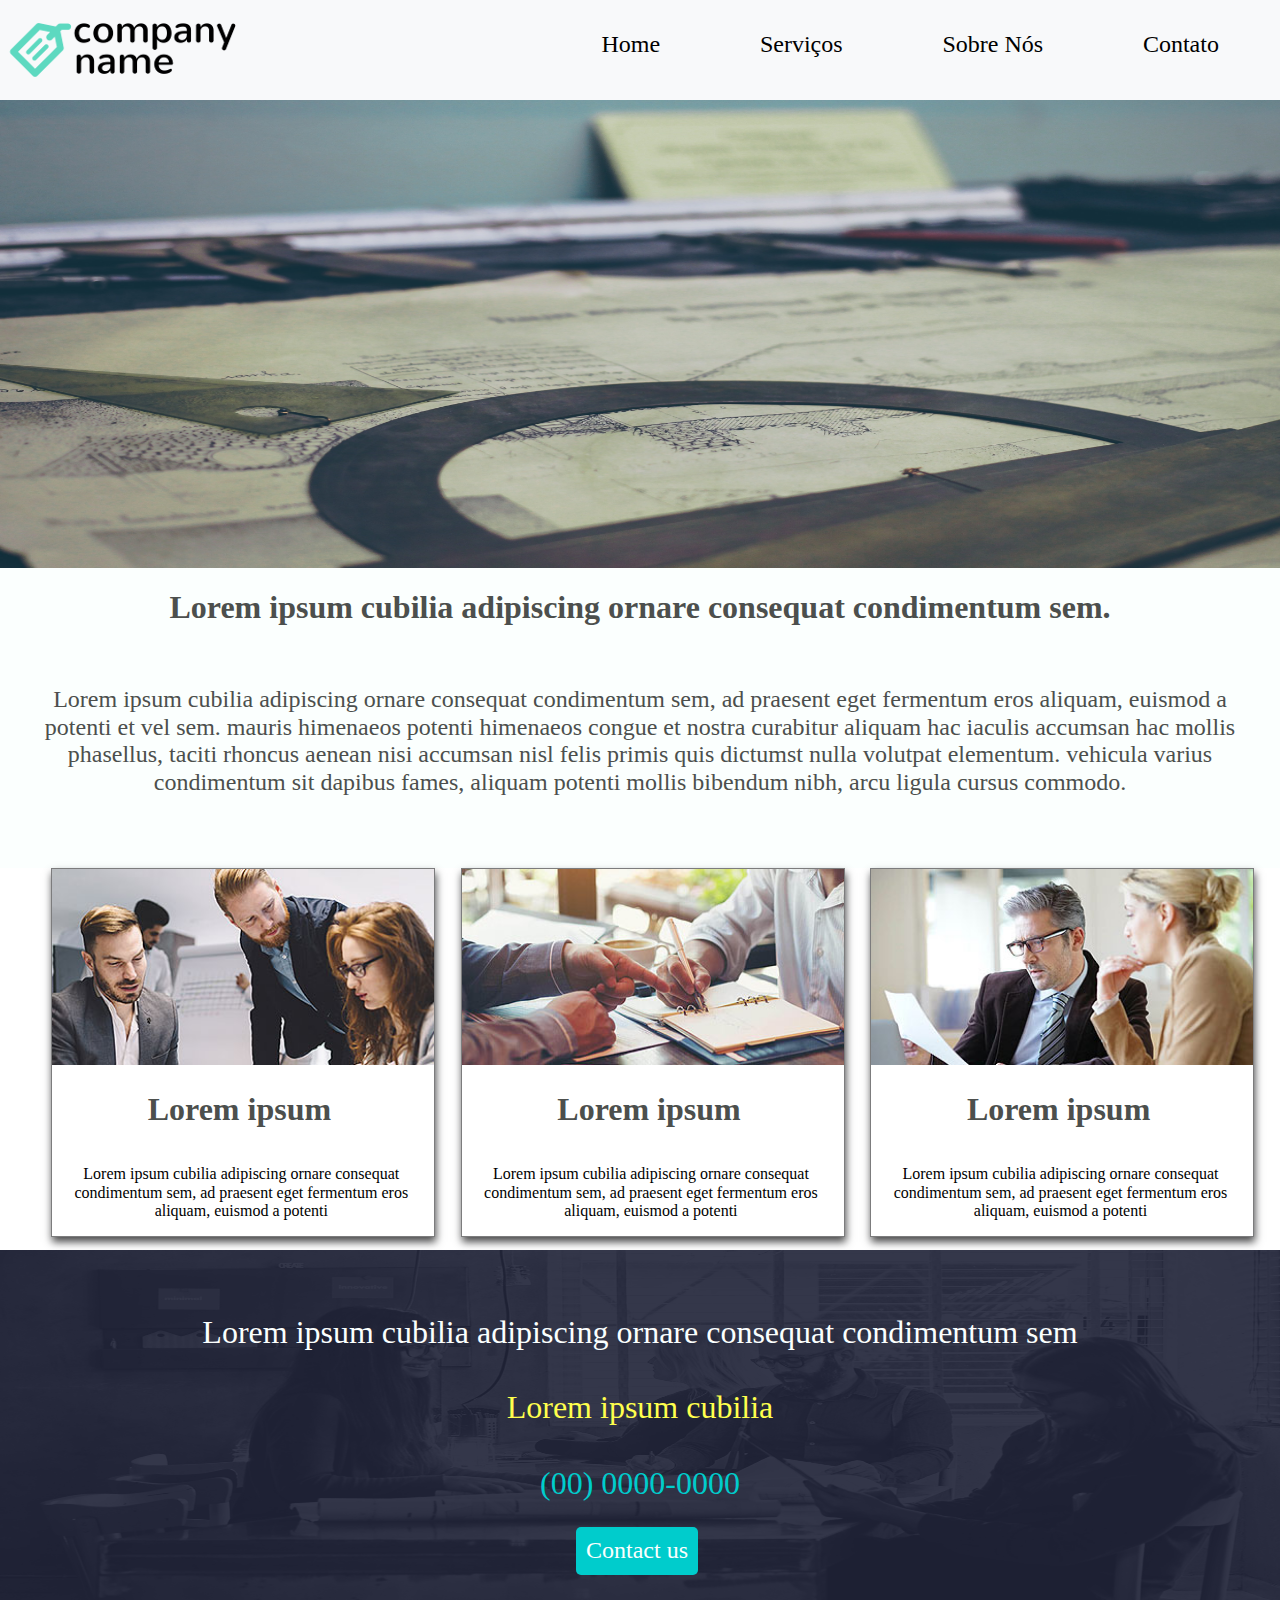
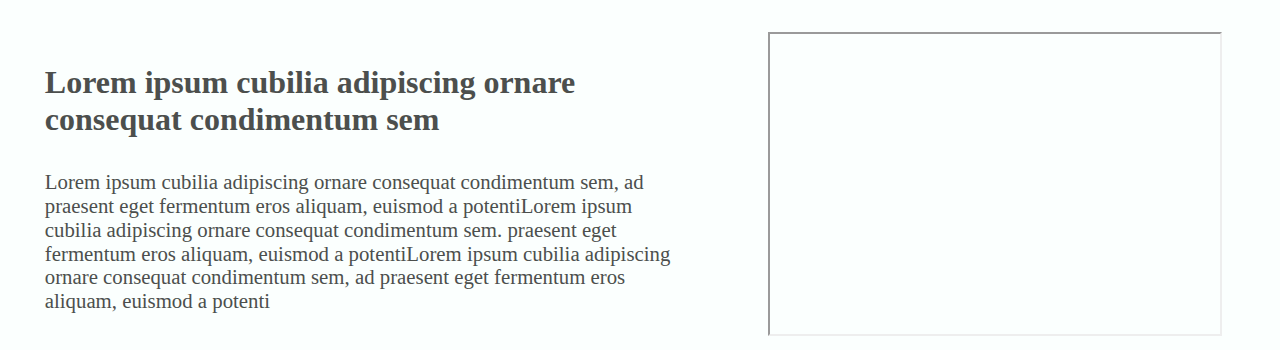
==== index.html @ fb7d9041 "Home" ====
<!DOCTYPE html>
<html>
<head>
	<title>Home Company Name</title>
	<meta charset="utf-8">
	<link rel="stylesheet" type="text/css" href="style.css">
	<link rel="stylesheet" type="text/css" href="normalize.css">
</head>
<body>
	<div class ='navbar'>
		<img alt="logomarca da empresa" src="./img/logo.png">
		<ul class="navegacao">
			<a href="#"><li>Home</li></a>
			<li>Serviços</li>
			<li>Sobre Nós</li>
			<li>Contato</li>
		</ul>
	</div>
	<div id="banner"></div>
	<div id="texto1">
		<h1 class="frase">Lorem ipsum cubilia adipiscing ornare consequat condimentum sem.</h1>
		<p class="apresentacao">Lorem ipsum cubilia adipiscing ornare consequat condimentum sem, ad praesent eget fermentum eros aliquam, euismod a potenti et vel sem. mauris himenaeos potenti himenaeos congue et nostra curabitur aliquam hac iaculis accumsan hac mollis phasellus, taciti rhoncus aenean nisi accumsan nisl felis primis quis dictumst nulla volutpat elementum. vehicula varius condimentum sit dapibus fames, aliquam potenti mollis bibendum nibh, arcu ligula cursus commodo.</p>
	</div> 
	<div id="cardsHome">
		<div class="card1">
			<img src="./img/services-1.jpg" width="100%">
			<h1 class="titulo1">Lorem ipsum</h1>
			<p class="textinho">Lorem ipsum cubilia adipiscing ornare consequat condimentum sem, ad praesent eget fermentum eros aliquam, euismod a potenti</p>
		</div>
		<div class="card2">
			<img src="./img/services-2.jpg" width="100%">
			<h1 class ="titulo1">Lorem ipsum</h1>
			<p class="textinho">Lorem ipsum cubilia adipiscing ornare consequat condimentum sem, ad praesent eget fermentum eros aliquam, euismod a potenti</p>
		</div>
		<div class="card3">
			<img src="./img/services-3.jpg" width="100%">
			<h1 class ="titulo1">Lorem ipsum</h1>
			<p class="textinho">Lorem ipsum cubilia adipiscing ornare consequat condimentum sem, ad praesent eget fermentum eros aliquam, euismod a potenti</p>
		</div>
	</div>
	<div id="contatos">
		<div class = "info">
			<a class ='titulo2'>Lorem ipsum cubilia adipiscing ornare consequat condimentum sem</a>
			<a class ="titulo3">Lorem ipsum cubilia</a>
			<a class ='telefone'>(00) 0000-0000</a>
			<a><button class="contactUS">Contact us</button></a>
		</div>
	</div>
	<div id="footer">
		<div class ="texto4">
			<h1 class ="titulof">Lorem ipsum cubilia adipiscing ornare consequat condimentum sem</h1>
			<p class="texto5">Lorem ipsum cubilia adipiscing ornare consequat condimentum sem, ad praesent eget fermentum eros aliquam, euismod a potentiLorem ipsum cubilia adipiscing ornare consequat condimentum sem. praesent eget fermentum eros aliquam, euismod a potentiLorem ipsum cubilia adipiscing ornare consequat condimentum sem, ad praesent eget fermentum eros aliquam, euismod a potenti</p>
		</div>
		<div class ="youtoba">
		 	<iframe class="video" src="https://www.youtube.com/embed/POfQlg0V0Cc"> </iframe>
		</div>
	</div>
</body>


</html>
---- style.css ----
/*Estilização da Barra de Navegação*/
.navbar{
	position: fixed;
	width: 100%;
	height:100px;
	background-color: #f8f9fa;

}
/*Logo da empresa*/
.navbar img{
	float: left;
}
/*Páginas*/
.navegacao{
	width: 60%;
	float: left;
	margin-left: 17%;
	list-style-type: none;
}

.navegacao li{
	margin-top: 2%;
	float: left;
	margin-left:13%;
	font-size: 1.5em;
	color: black;
}
/*Div do banner*/
#banner{
	float: left;
	width: 100%;
	background-image: url(./img/banner.jpg);
	background-repeat: no-repeat;
	background-size: 1366px 568px; 
	height:568px;
}
/*Divs de Informações*/
#texto1{
	float: left;
	height: 300px;
	width: 100%;
	background-color: #fbfffe;
}
.frase{
	
	text-align: center;
	color: #4c4f4d;
}
.apresentacao{
	float: left;
	text-align: center;
	margin: 3%;
	font-size: 1.5em;
	color: #4c4f4d;
}
/*Div dos cards*/
  #cardsHome{
  	width: 100%;
  	height: 400px;
  	background-color: #fbfffe;

  }

  .card1{
  	 float: left;
  	 width: 30%;
  	 box-sizing: border-box;
  	 margin-left: 4%; 
  	 border: 1px solid #7c7c7d;
  	 box-shadow: 1px 5px 8px #4a4a4b; 
  	 transition: box-shadow 0.5s;
  }
  .card2{
  	 float: left;
  	 width: 30%;
  	 box-sizing: border-box;
  	 margin-left: 2%;
  	 border: 1px solid #7c7c7d; 
  	 box-shadow: 1px 5px 8px #4a4a4b; 
  	 transition: box-shadow 0.5s;
  }
  .card3{
  	 float: left;
  	 width: 30%;
  	 box-sizing: border-box;
  	 margin-left: 2%;
  	 border: 1px solid #7c7c7d; 
  	 box-shadow: 1px 5px 8px #4a4a4b; 
  	 transition: box-shadow 0.5s;
  }
   
  .card1:hover{
   box-shadow: 5px 10px 12px #4a4a4b;
  }
  .card2:hover{
   box-shadow: 5px 10px 12px #4a4a4b;
  }
  .card3:hover{
   box-shadow: 5px 10px 12px #4a4a4b;
  }      
     	
  /*textos dos cards*/

  .titulo1{
  	float: left;
  	margin-left: 25%;
  	color: #4c4f4d;
  }
  .textinho{
  	float: left;
  	text-align: center;
  	margin-right: 1%;
 	font-size: 1em;
  }
/*Div Contato*/

#contatos{
	float: left;
	width: 100%;
	background-image:url(./img/serv.jpg);
	height: 350px;
    background-size: 1366px 350px;
    margin-top: 1%; 

}
/*Textos e botão*/
.info{
	background-color: rgba(30,33,54,0.9);
	height: 100%;
	
}
.titulo2{
	float: left;
	margin-top: 5%;
	font-size: 2em;
	color: #fbfffe;
	width: 100%;
	text-align: center;
}

.titulo3{
	font-size: 2em;
	float: left;
	color: #ffff4d;
	margin-top: 3%;
	width: 100%;
	text-align: center;
}

.telefone{
	font-size: 2em;
	float: left;
	margin-top: 3%;
	width: 100%;
	text-align: center;
	color:#00cccc;
}


.contactUS{
	margin-top: 2%;
	background-color:#00cccc;
	font-size: 1.5em;
	border-radius: 5px;
	margin-left: 45%;
	padding: 10px;
	color: #fbfffe;
	border-style: none;
	transition: font-size 0.5s;
}

.contactUS:hover{
	background-color:#009999;
	font-size: 1.6em;

}

/*Div do footer*/

#footer{
	float: left;
	width: 100%;
	height:350px;
	background-color: #fbfffe;
}
.titulof{
	width: 100%;
	text-align: left;
	margin-left: 7%;
	margin-top: 10%;
	color: #4c4f4d;
}
.texto4{
	float: left;
	width: 50%;

}

.texto5{
	width: 100%;
	font-size: 1.3em;
	margin-top: 5%;
	text-align: left;
	color: #4c4f4d;
	margin-left: 7%;
}

.youtoba{
	float: left;
	width: 50%;
	border-style: none;
}

.video{
	float: left;
	margin-left: 20%;
	margin-top: 5%;
	height:300px;
	width:450px; 
}
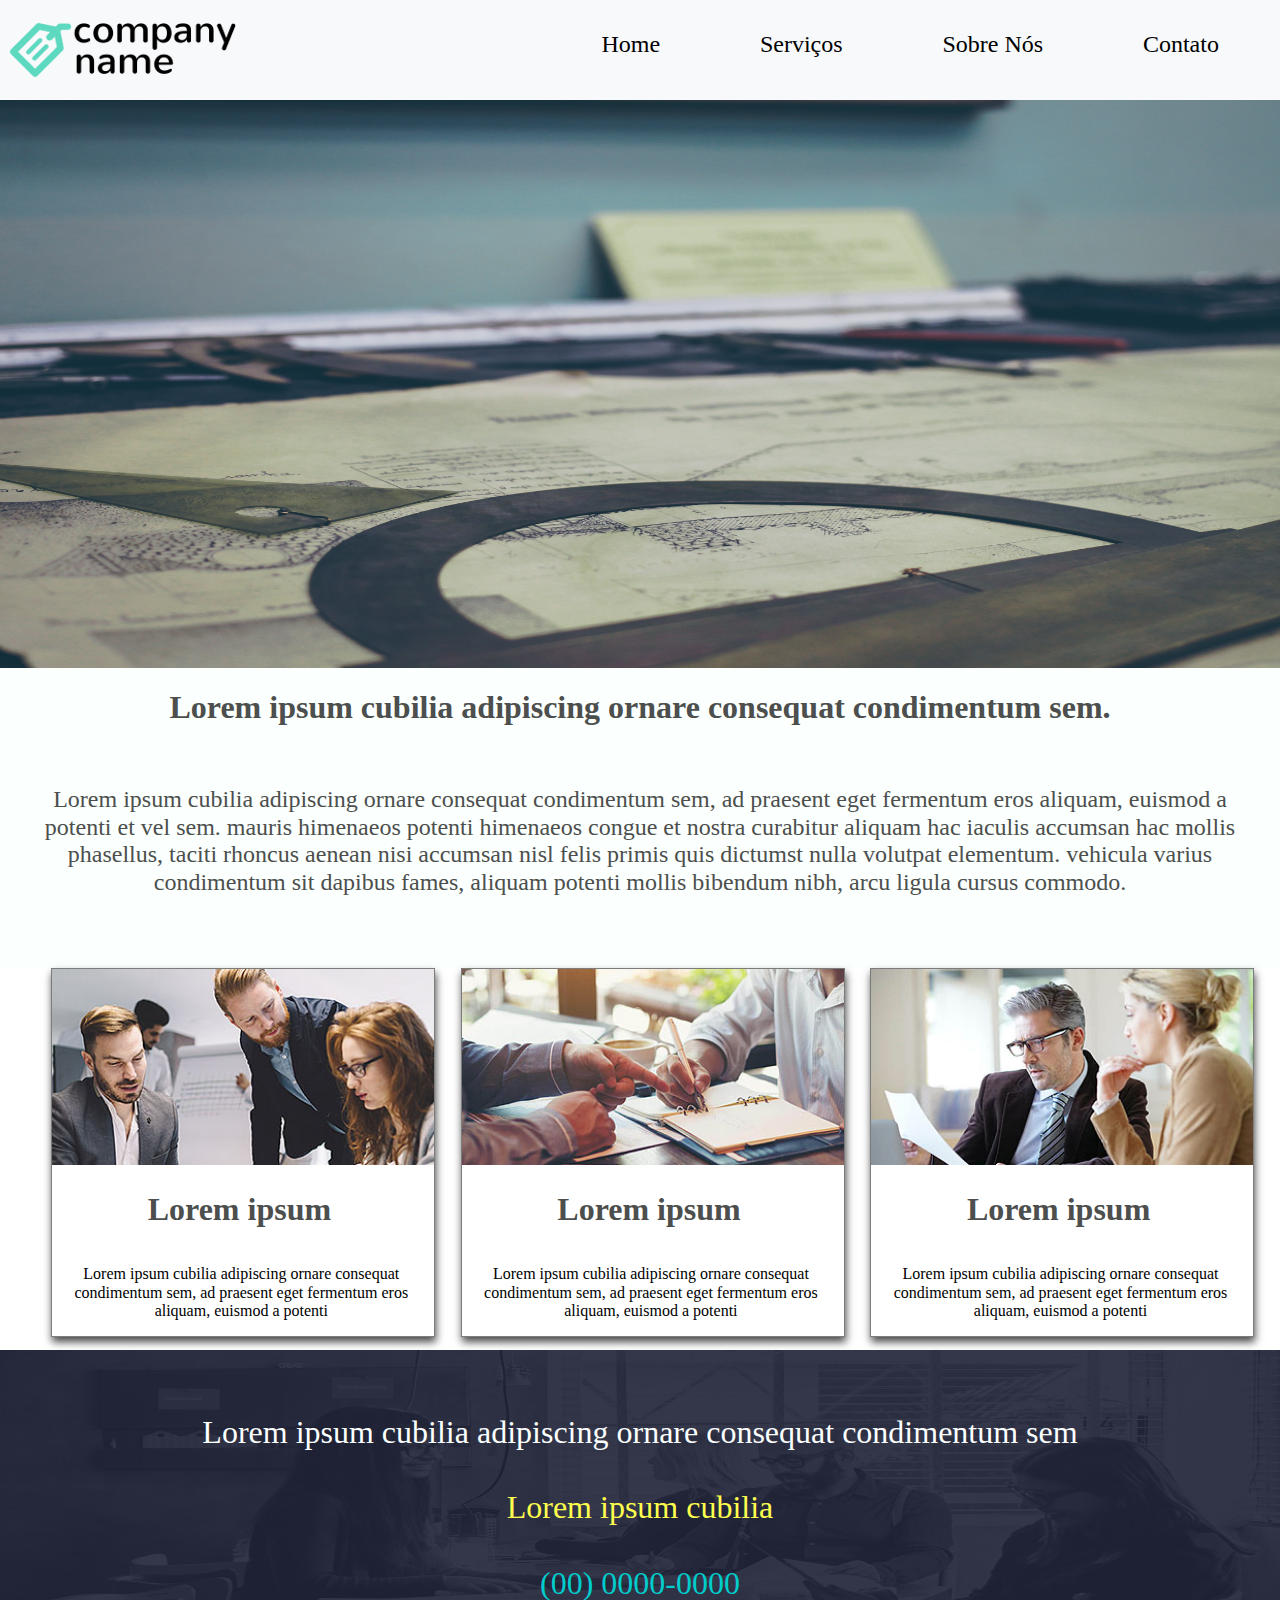
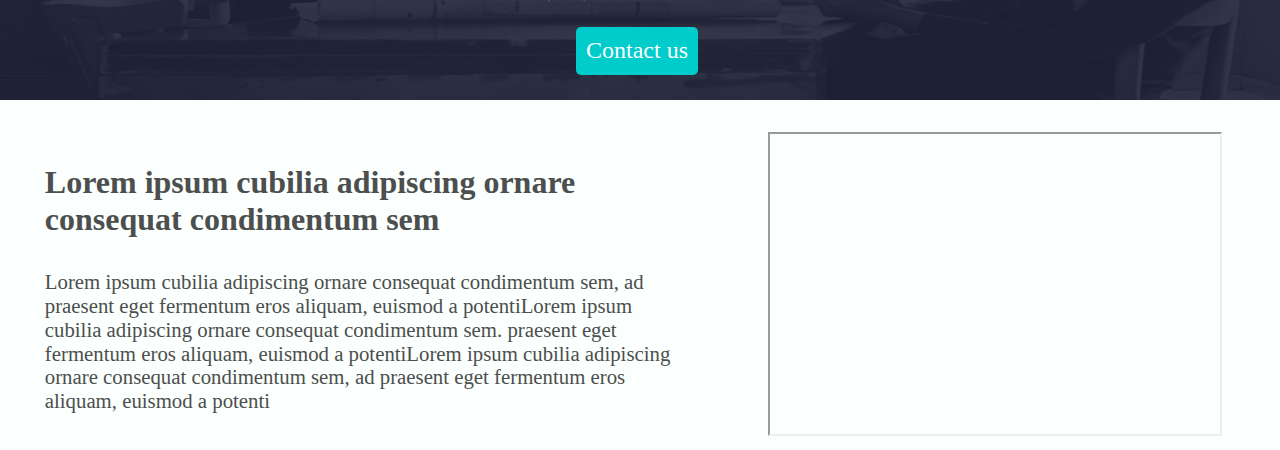
==== commit 610c04e0: "só falta a página de contatos" ====
--- a/index.html
+++ b/index.html
@@ -11,8 +11,8 @@
 		<img alt="logomarca da empresa" src="./img/logo.png">
 		<ul class="navegacao">
 			<a href="#"><li>Home</li></a>
-			<li>Serviços</li>
-			<li>Sobre Nós</li>
+			<a href="servico.html"><li>Serviços</li></a>
+			<a href="AboutUs.html"><li>Sobre Nós</li></a>
 			<li>Contato</li>
 		</ul>
 	</div>
--- a/style.css
+++ b/style.css
@@ -1,6 +1,6 @@
 /*Estilização da Barra de Navegação*/
 .navbar{
-	position: fixed;
+	/*position: fixed;*/
 	width: 100%;
 	height:100px;
 	background-color: #f8f9fa;
@@ -217,4 +217,41 @@
 	margin-top: 5%;
 	height:300px;
 	width:450px; 
+}
+/*SOBRE NÓS*/
+
+#sobre{
+	width: 100%;
+	float: left;
+	height: 300px;
+}
+#sobre h1{
+	margin-left: 5%;
+	margin-top: 5%;
+	color: #4c4f4d;
+}
+#historia{
+	width: 100%;
+	float: left;
+	height: 300px;
+}
+#historia h1{
+	margin-top: 3%;
+	margin-left: 5%;
+	color: #4c4f4d;
+}
+
+#sobre p{
+	font-size: 1.5em;
+	margin-left: 5%;
+	margin-right: 5%;
+	text-align: justify;
+	color: #4c4f4d;
+}
+#historia p{
+	font-size: 1.5em;
+	margin-left: 5%;
+	margin-right: 5%;
+	text-align: justify;
+	color: #4c4f4d;
 }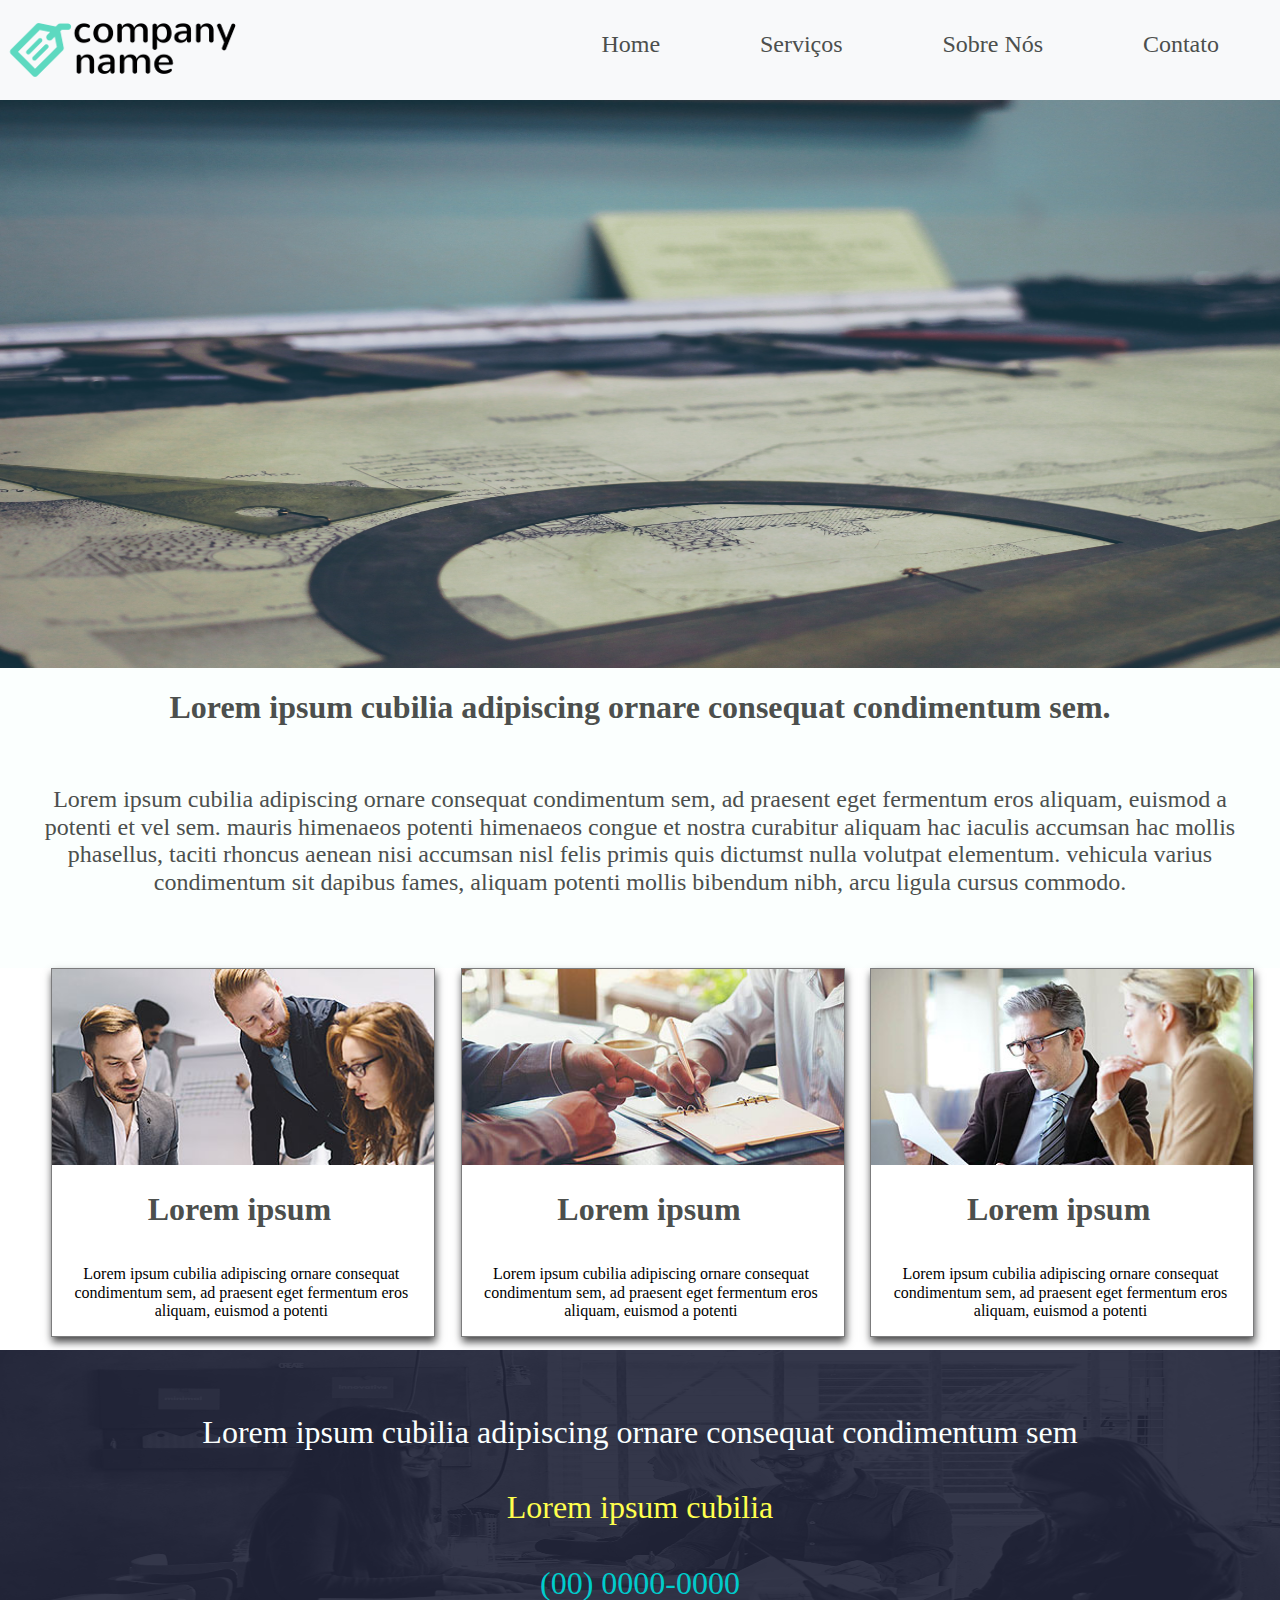
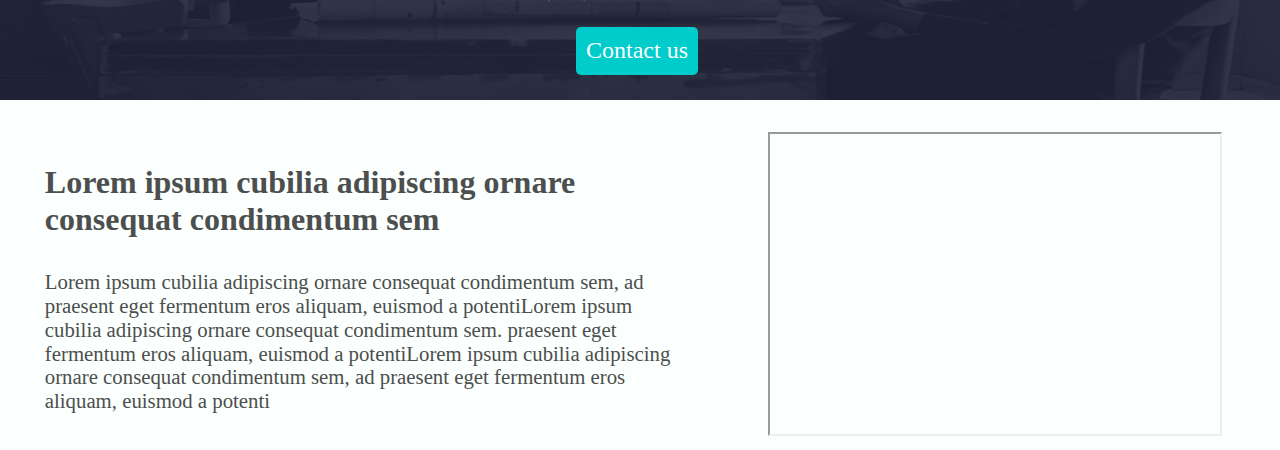
==== commit 19dc6db1: "projeto finalizado" ====
--- a/index.html
+++ b/index.html
@@ -13,7 +13,7 @@
 			<a href="#"><li>Home</li></a>
 			<a href="servico.html"><li>Serviços</li></a>
 			<a href="AboutUs.html"><li>Sobre Nós</li></a>
-			<li>Contato</li>
+			<a href="contato.html"><li>Contato</li></a>
 		</ul>
 	</div>
 	<div id="banner"></div>
--- a/style.css
+++ b/style.css
@@ -24,6 +24,8 @@
 	margin-left:13%;
 	font-size: 1.5em;
 	color: black;
+	font-family: "Candara";
+	color: #4c4f4d;
 }
 /*Div do banner*/
 #banner{
